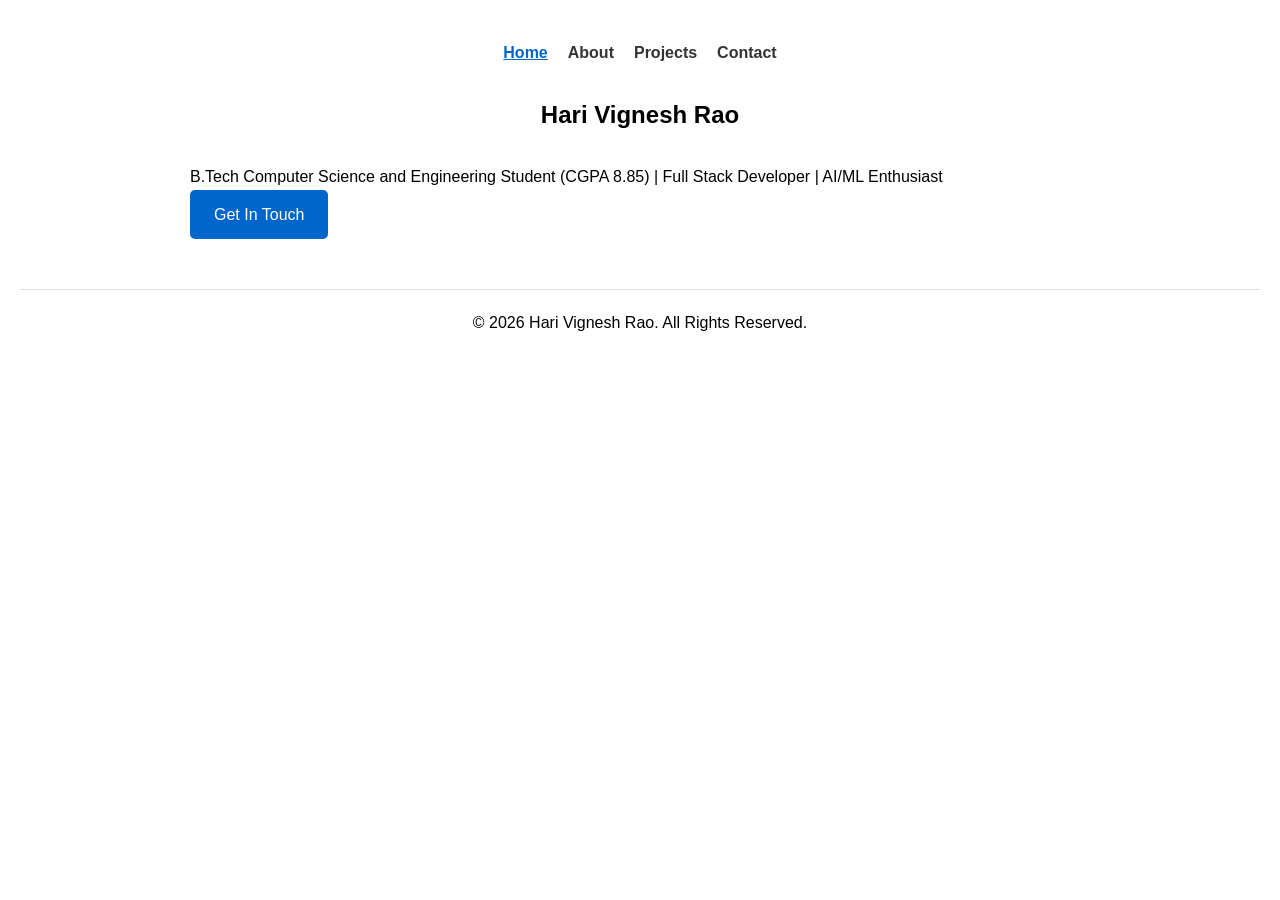
==== index.html @ 7494a3b3 "first commit" ====
<!DOCTYPE html>
<html lang="en">
<head>
    <meta charset="UTF-8">
    <meta name="viewport" content="width=device-width, initial-scale=1.0">
    <meta name="description" content="Hari Vignesh Rao - B.Tech CSE Student | Full Stack Developer | AI/ML Enthusiast">
    <title>Hari Vignesh Rao | Portfolio</title>
    <link rel="stylesheet" href="css/style.css">
</head>
<body>
    <header>
        <nav aria-label="Main Navigation">
            <ul>
                <li><a href="index.html" aria-current="page">Home</a></li>
                <li><a href="about.html">About</a></li>
                <li><a href="projects.html">Projects</a></li>
                <li><a href="contact.html">Contact</a></li>
            </ul>
        </nav>
    </header>

    <main>
        <section id="hero">
            <h1>Hari Vignesh Rao</h1>
            <p>B.Tech Computer Science and Engineering Student (CGPA 8.85) | Full Stack Developer | AI/ML Enthusiast</p>
            <a href="contact.html" class="btn" role="button">Get In Touch</a>
        </section>
    </main>

    <footer>
        <p>&copy; 2026 Hari Vignesh Rao. All Rights Reserved.</p>
    </footer>
</body>
</html>
---- css/style.css ----
/* css/style.css */
* {
    margin: 0;
    padding: 0;
    box-sizing: border-box;
}

body {
    font-family: Arial, sans-serif;
    line-height: 1.6;
    padding: 20px;
}

header nav ul {
    list-style: none;
    display: flex;
    gap: 20px;
    justify-content: center;
    margin: 20px 0;
}

header nav a {
    text-decoration: none;
    color: #333;
    font-weight: bold;
}

header nav a[aria-current="page"] {
    color: #0066cc;
    text-decoration: underline;
}

h1 {
    text-align: center;
    margin: 30px 0;
}

main {
    max-width: 900px;
    margin: 0 auto;
}

.btn {
    display: inline-block;
    padding: 12px 24px;
    background-color: #0066cc;
    color: white;
    text-decoration: none;
    border-radius: 5px;
}

form {
    max-width: 600px;
    margin: 30px auto;
}

label {
    display: block;
    margin: 15px 0 5px;
}

input, textarea {
    width: 100%;
    padding: 10px;
    border: 1px solid #ccc;
    border-radius: 4px;
}

button {
    margin-top: 20px;
    padding: 12px 24px;
    background-color: #0066cc;
    color: white;
    border: none;
    border-radius: 5px;
    cursor: pointer;
}

footer {
    text-align: center;
    margin-top: 50px;
    padding: 20px;
    border-top: 1px solid #ddd;
}
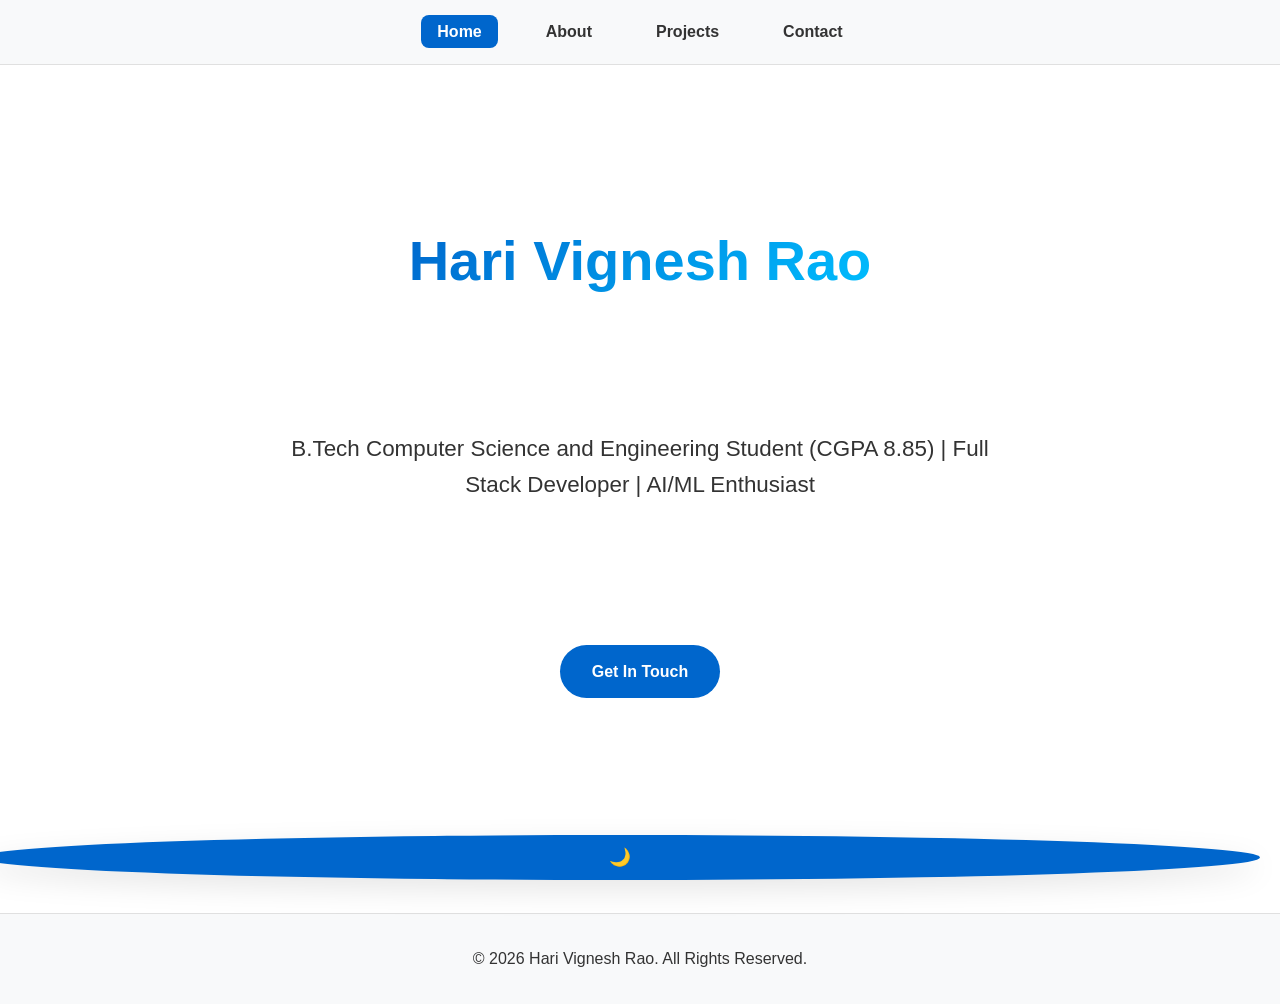
==== commit 1643f319: "second" ====
--- a/index.html
+++ b/index.html
@@ -16,6 +16,9 @@
                 <li><a href="projects.html">Projects</a></li>
                 <li><a href="contact.html">Contact</a></li>
             </ul>
+
+            <!-- Theme Toggle Button -->
+            <button class="theme-toggle" onclick="toggleTheme()" aria-label="Toggle Dark Mode">🌙</button>
         </nav>
     </header>
 
@@ -30,5 +33,16 @@
     <footer>
         <p>&copy; 2026 Hari Vignesh Rao. All Rights Reserved.</p>
     </footer>
+
+    <script>
+    function toggleTheme() {
+        const currentTheme = document.documentElement.getAttribute('data-theme');
+        document.documentElement.setAttribute('data-theme', currentTheme === 'dark' ? 'light' : 'dark');
+
+        // Optional: Change button icon
+        const btn = document.querySelector('.theme-toggle');
+        btn.textContent = currentTheme === 'dark' ? '☀️' : '🌙';
+    }
+    </script>
 </body>
 </html>
--- a/css/style.css
+++ b/css/style.css
@@ -1,4 +1,25 @@
 /* css/style.css */
+
+/* CSS Variables for Light & Dark Mode */
+:root {
+    --primary-color: #0066cc;
+    --text-color: #333333;
+    --bg-color: #ffffff;
+    --card-bg: #f8f9fa;
+    --border-color: #e0e0e0;
+    --shadow: 0 10px 30px rgba(0, 0, 0, 0.1);
+}
+
+[data-theme="dark"] {
+    --primary-color: #4da6ff;
+    --text-color: #e0e0e0;
+    --bg-color: #121212;
+    --card-bg: #1e1e1e;
+    --border-color: #333333;
+    --shadow: 0 10px 30px rgba(0, 0, 0, 0.4);
+}
+
+/* Reset & Base Styles */
 * {
     margin: 0;
     padding: 0;
@@ -6,79 +27,194 @@
 }
 
 body {
-    font-family: Arial, sans-serif;
+    font-family: 'Segoe UI', Arial, sans-serif;
+    background-color: var(--bg-color);
+    color: var(--text-color);
     line-height: 1.6;
-    padding: 20px;
-}
-
-header nav ul {
+    transition: background-color 0.3s, color 0.3s;
+}
+
+/* Header & Navigation */
+header {
+    background-color: var(--card-bg);
+    border-bottom: 1px solid var(--border-color);
+    position: sticky;
+    top: 0;
+    z-index: 100;
+}
+
+nav ul {
+    display: flex;
+    justify-content: center;
+    gap: 2rem;
     list-style: none;
-    display: flex;
-    gap: 20px;
-    justify-content: center;
-    margin: 20px 0;
-}
-
-header nav a {
+    padding: 1.2rem 0;
+}
+
+nav a {
     text-decoration: none;
-    color: #333;
-    font-weight: bold;
-}
-
-header nav a[aria-current="page"] {
-    color: #0066cc;
-    text-decoration: underline;
-}
-
-h1 {
+    color: var(--text-color);
+    font-weight: 600;
+    padding: 0.5rem 1rem;
+    border-radius: 8px;
+    transition: all 0.3s;
+}
+
+nav a:hover,
+nav a[aria-current="page"] {
+    background-color: var(--primary-color);
+    color: white;
+}
+
+/* Hero Section */
+#hero {
+    min-height: 80vh;
+    display: grid;
+    place-items: center;
     text-align: center;
-    margin: 30px 0;
-}
-
-main {
-    max-width: 900px;
-    margin: 0 auto;
+    padding: 4rem 1rem;
+}
+
+#hero h1 {
+    font-size: 3.5rem;
+    margin-bottom: 1rem;
+    background: linear-gradient(135deg, var(--primary-color), #00bfff);
+    -webkit-background-clip: text;
+    -webkit-text-fill-color: transparent;
+}
+
+#hero p {
+    font-size: 1.4rem;
+    max-width: 700px;
+    margin: 0 auto 2rem;
 }
 
 .btn {
     display: inline-block;
-    padding: 12px 24px;
-    background-color: #0066cc;
+    padding: 14px 32px;
+    background-color: var(--primary-color);
     color: white;
     text-decoration: none;
-    border-radius: 5px;
-}
-
+    border-radius: 50px;
+    font-weight: 600;
+    transition: all 0.3s;
+}
+
+.btn:hover {
+    transform: translateY(-5px);
+    box-shadow: var(--shadow);
+}
+
+/* Main Content */
+main {
+    max-width: 1200px;
+    margin: 0 auto;
+    padding: 2rem 1rem;
+}
+
+/* Sections */
+section {
+    margin-bottom: 4rem;
+}
+
+h1, h2 {
+    color: var(--primary-color);
+    margin-bottom: 1.5rem;
+}
+
+/* Projects Grid - Using CSS Grid */
+.projects-grid {
+    display: grid;
+    grid-template-columns: repeat(auto-fit, minmax(320px, 1fr));
+    gap: 1.5rem;
+}
+
+article {
+    background-color: var(--card-bg);
+    padding: 1.5rem;
+    border-radius: 16px;
+    border: 1px solid var(--border-color);
+    box-shadow: var(--shadow);
+    transition: transform 0.3s;
+}
+
+article:hover {
+    transform: translateY(-10px);
+}
+
+/* Contact Form */
 form {
     max-width: 600px;
-    margin: 30px auto;
+    margin: 0 auto;
+    background-color: var(--card-bg);
+    padding: 2rem;
+    border-radius: 16px;
+    box-shadow: var(--shadow);
 }
 
 label {
     display: block;
-    margin: 15px 0 5px;
+    margin: 1rem 0 0.5rem;
+    font-weight: 500;
 }
 
 input, textarea {
     width: 100%;
-    padding: 10px;
-    border: 1px solid #ccc;
-    border-radius: 4px;
+    padding: 12px;
+    border: 2px solid var(--border-color);
+    border-radius: 8px;
+    background-color: var(--bg-color);
+    color: var(--text-color);
+    font-size: 1rem;
 }
 
 button {
-    margin-top: 20px;
-    padding: 12px 24px;
-    background-color: #0066cc;
+    margin-top: 1.5rem;
+    width: 100%;
+    padding: 14px;
+    background-color: var(--primary-color);
     color: white;
     border: none;
-    border-radius: 5px;
+    border-radius: 8px;
+    font-size: 1.1rem;
     cursor: pointer;
 }
 
+/* Footer */
 footer {
     text-align: center;
-    margin-top: 50px;
-    padding: 20px;
-    border-top: 1px solid #ddd;
+    padding: 2rem;
+    background-color: var(--card-bg);
+    border-top: 1px solid var(--border-color);
+}
+
+/* Mobile-First Responsive */
+@media (max-width: 768px) {
+    #hero h1 {
+        font-size: 2.8rem;
+    }
+    nav ul {
+        gap: 1rem;
+        flex-wrap: wrap;
+    }
+}
+
+@media (max-width: 480px) {
+    #hero h1 {
+        font-size: 2.4rem;
+    }
+}
+
+/* Dark Mode Toggle Button (Optional but Recommended) */
+.theme-toggle {
+    position: fixed;
+    bottom: 20px;
+    right: 20px;
+    padding: 12px;
+    background: var(--primary-color);
+    color: white;
+    border: none;
+    border-radius: 50%;
+    cursor: pointer;
+    box-shadow: var(--shadow);
 }
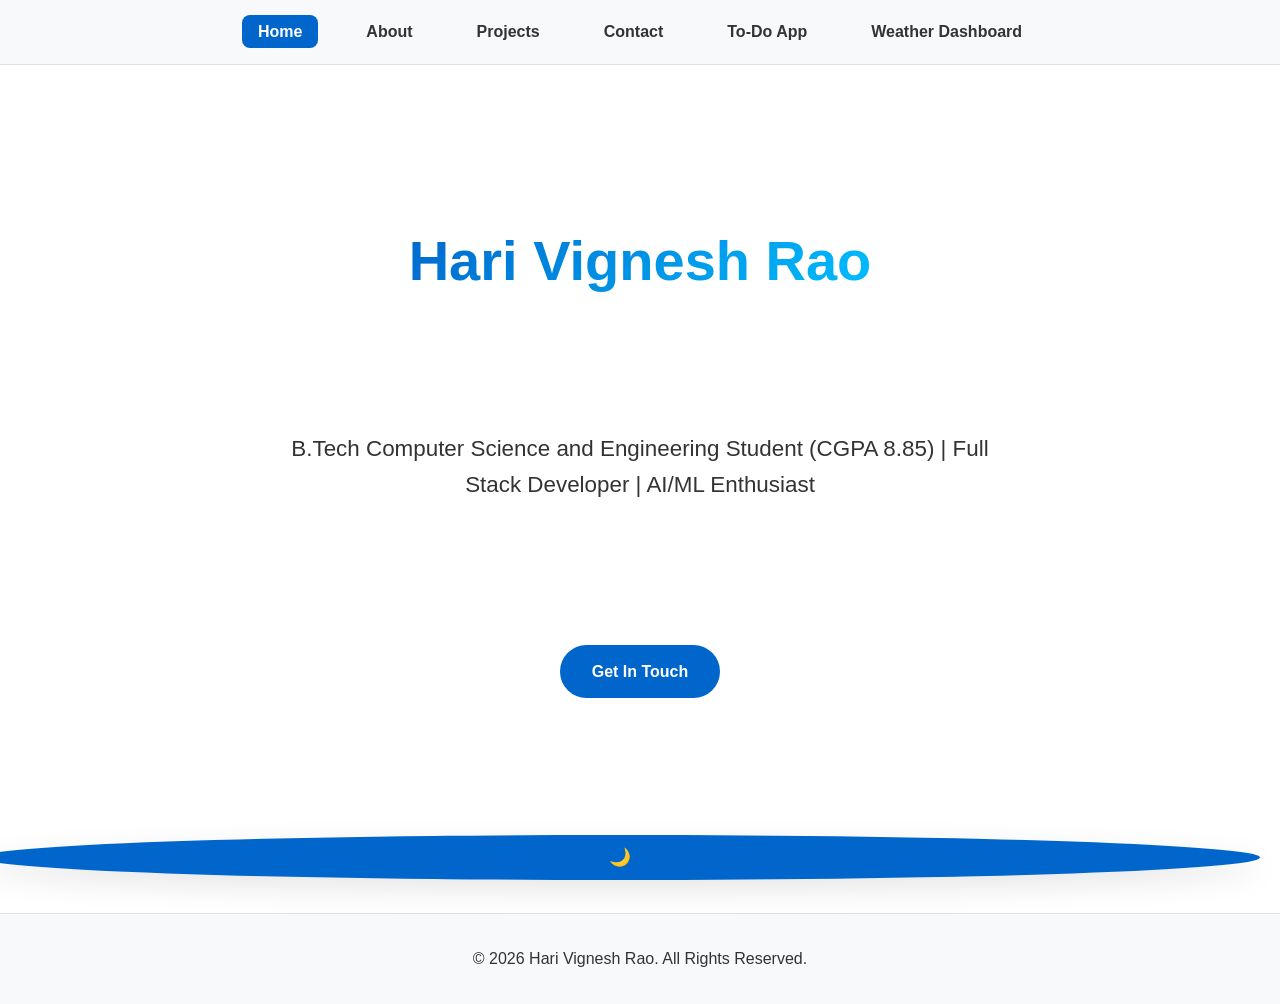
==== commit 2aa673e0: "third" ====
--- a/index.html
+++ b/index.html
@@ -15,6 +15,8 @@
                 <li><a href="about.html">About</a></li>
                 <li><a href="projects.html">Projects</a></li>
                 <li><a href="contact.html">Contact</a></li>
+                <li><a href="todo.html">To-Do App</a></li>
+                <li><a href="weather.html">Weather Dashboard</a></li>
             </ul>
 
             <!-- Theme Toggle Button -->
@@ -37,11 +39,13 @@
     <script>
     function toggleTheme() {
         const currentTheme = document.documentElement.getAttribute('data-theme');
-        document.documentElement.setAttribute('data-theme', currentTheme === 'dark' ? 'light' : 'dark');
+        const newTheme = currentTheme === 'dark' ? 'light' : 'dark';
 
-        // Optional: Change button icon
+        document.documentElement.setAttribute('data-theme', newTheme);
+
+        // Change icon
         const btn = document.querySelector('.theme-toggle');
-        btn.textContent = currentTheme === 'dark' ? '☀️' : '🌙';
+        btn.textContent = newTheme === 'dark' ? '☀️' : '🌙';
     }
     </script>
 </body>
